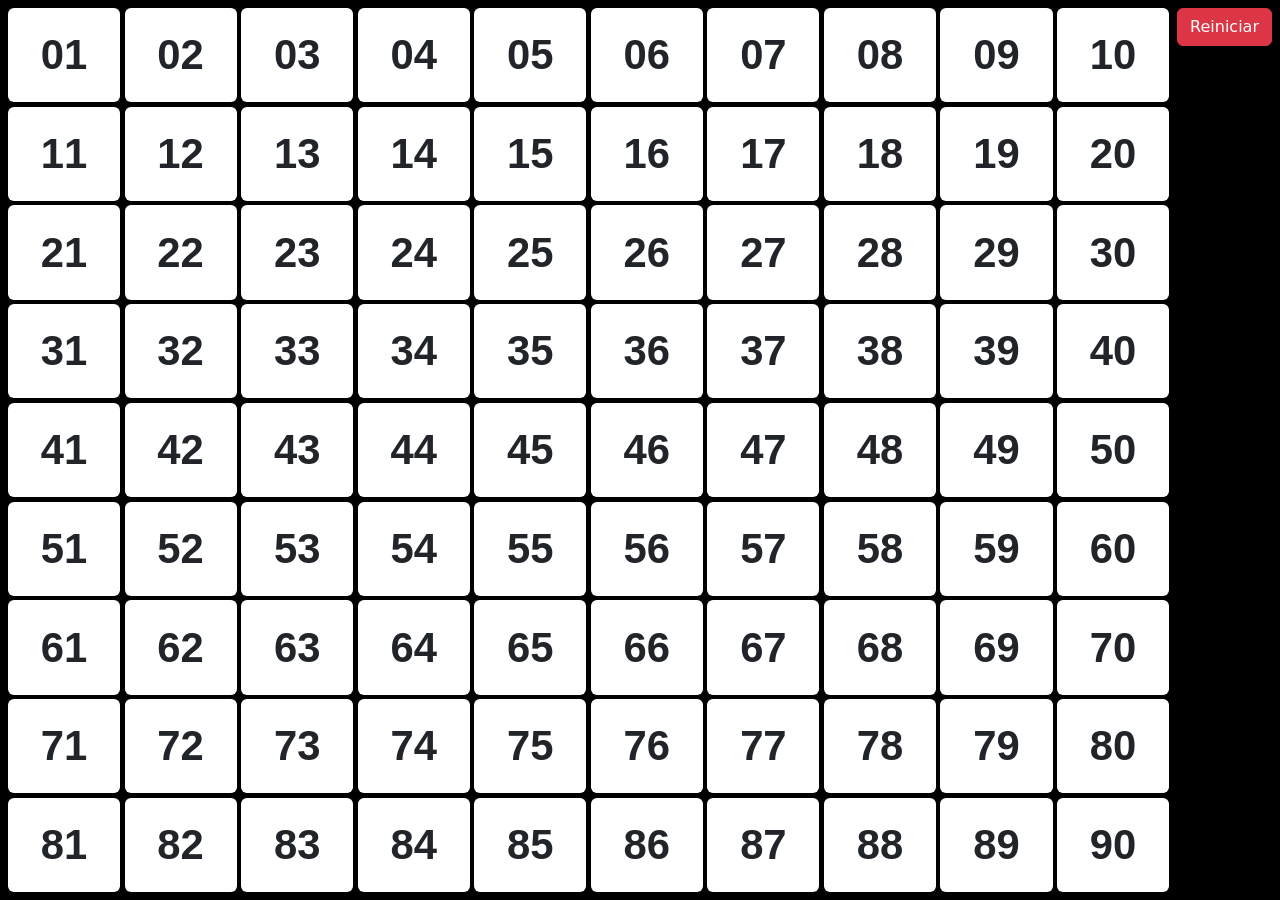
==== index.html @ 1256d3d9 "Tablero responsive a pantalla completa, Bootstrap 5 y jQuery 3, persistencia y reinicio" ====
<!DOCTYPE html>
<html lang="es">
  <head>
    <meta charset="utf-8">
    <meta http-equiv="X-UA-Compatible" content="IE=edge">
    <meta name="viewport" content="width=device-width, initial-scale=1, viewport-fit=cover">
    <title>Tablero de Lotería</title>

    <link href="css/bootstrap.min.css" rel="stylesheet">
    <link href="css/loteria.css" rel="stylesheet">
  </head>
  <body>
    <main class="pantalla">
      <section id="tablero" class="tablero" role="grid" aria-label="Tablero de lotería"></section>

      <aside class="acciones">
        <button type="button" class="btn btn-danger" id="btnReiniciar">Reiniciar</button>
      </aside>
    </main>

    <script src="js/jquery-3.7.1.min.js"></script>
    <script src="js/loteria.js"></script>
  </body>
</html>
---- css/loteria.css ----
html,
body {
    height: 100%;
    margin: 0;
    background-color: #000;
    overflow: hidden;
}

/* Pantalla completa: tablero a la izquierda y acciones en el costado */
.pantalla {
    display: flex;
    flex-direction: row;
    width: 100vw;
    height: 100vh;
    height: 100dvh;
    padding: max(8px, env(safe-area-inset-top)) max(8px, env(safe-area-inset-right))
             max(8px, env(safe-area-inset-bottom)) max(8px, env(safe-area-inset-left));
    gap: 8px;
    box-sizing: border-box;
}

/* El tablero ocupa todo el espacio disponible: 10 columnas x 9 filas */
.tablero {
    flex: 1 1 auto;
    min-width: 0;
    min-height: 0;
    display: grid;
    grid-template-columns: repeat(10, 1fr);
    grid-template-rows: repeat(9, 1fr);
    gap: clamp(2px, 0.5vmin, 6px);
    container-type: size;
}

.bolilla {
    width: 100%;
    height: 100%;
    min-width: 0;
    padding: 0;
    display: flex;
    align-items: center;
    justify-content: center;
    font-family: Arial, Helvetica, sans-serif;
    font-weight: bold;
    /* Tamaño de fuente proporcional a la celda */
    font-size: 4.5vmin;
    font-size: min(3.6cqw, 4.8cqh);
    line-height: 1;
    background-color: #fff;
    color: #212529;
    border: 0;
    border-radius: 6px;
    touch-action: manipulation;
    -webkit-tap-highlight-color: transparent;
}

.bolilla {
    --bs-btn-color: #212529;
    --bs-btn-bg: #fff;
    --bs-btn-border-color: transparent;
    --bs-btn-hover-color: #212529;
    --bs-btn-hover-bg: #fff;
    --bs-btn-hover-border-color: transparent;
    --bs-btn-active-color: #000;
    --bs-btn-active-bg: #FFD700;
    --bs-btn-active-border-color: transparent;
    --bs-btn-focus-shadow-rgb: 255, 215, 0;
}

.bolilla.bolillaSorteada,
.bolilla.bolillaSorteada:hover {
    --bs-btn-bg: #FFD700;
    --bs-btn-hover-bg: #FFD700;
    --bs-btn-color: #000;
    --bs-btn-hover-color: #000;
    background-color: #FFD700;
    color: #000;
}

.acciones {
    flex: 0 0 auto;
    display: flex;
    align-items: flex-start;
    justify-content: center;
}

/* Pantallas verticales o angostas: el botón pasa debajo del tablero */
@media (max-aspect-ratio: 1/1), (max-width: 575.98px) {
    .pantalla {
        flex-direction: column;
    }

    .acciones {
        align-items: center;
    }
}
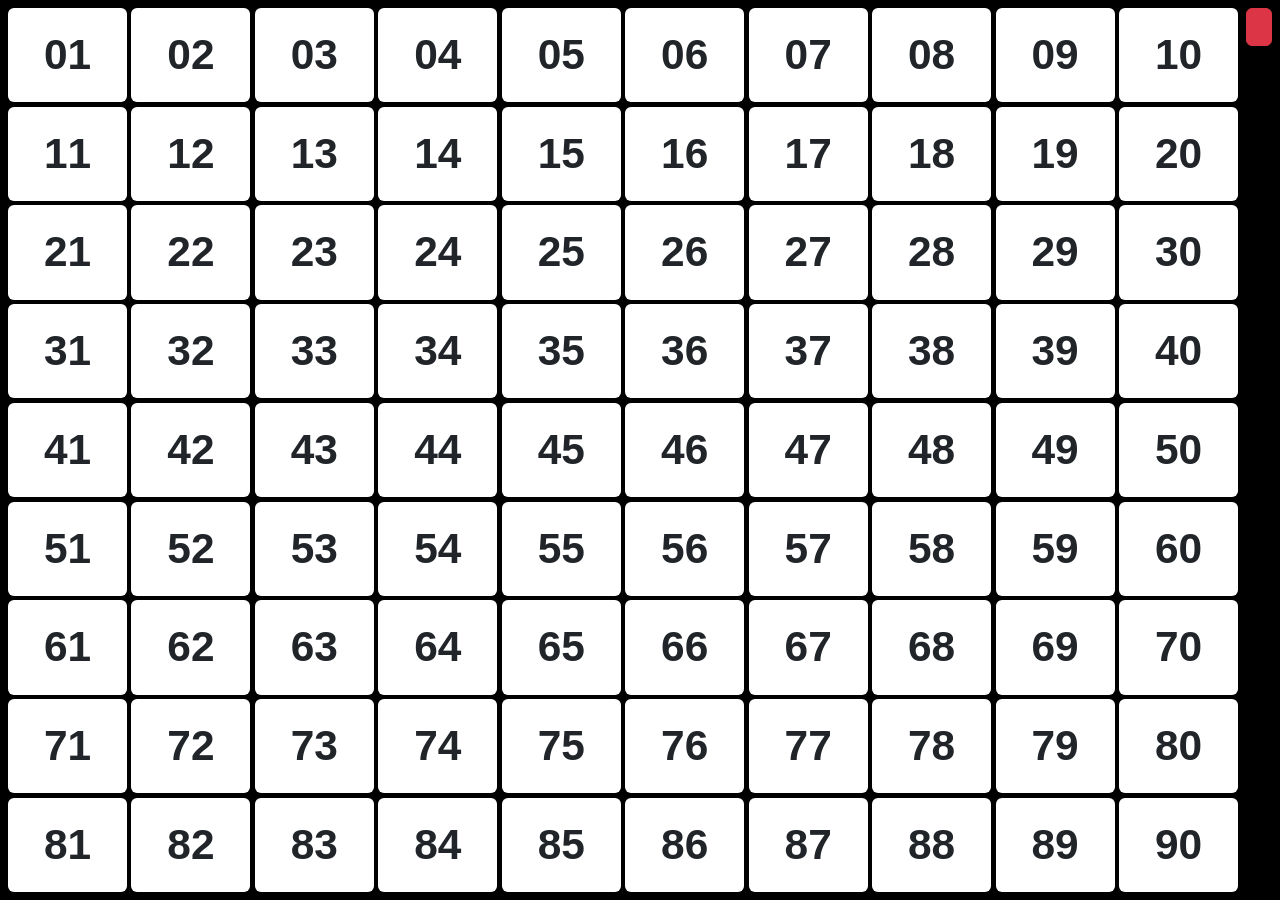
==== commit 3885167b: "Boton reiniciar con icono de recarga" ====
--- a/index.html
+++ b/index.html
@@ -14,7 +14,12 @@
       <section id="tablero" class="tablero" role="grid" aria-label="Tablero de lotería"></section>
 
       <aside class="acciones">
-        <button type="button" class="btn btn-danger" id="btnReiniciar">Reiniciar</button>
+        <button type="button" class="btn btn-danger btn-reiniciar" id="btnReiniciar" aria-label="Reiniciar tablero" title="Reiniciar tablero">
+          <svg xmlns="http://www.w3.org/2000/svg" viewBox="0 0 16 16" fill="currentColor" aria-hidden="true" focusable="false">
+            <path fill-rule="evenodd" d="M8 3a5 5 0 1 0 4.546 2.914.5.5 0 0 1 .908-.417A6 6 0 1 1 8 2z"/>
+            <path d="M8 4.466V.534a.25.25 0 0 1 .41-.192l2.36 1.966c.12.1.12.284 0 .384L8.41 4.658A.25.25 0 0 1 8 4.466"/>
+          </svg>
+        </button>
       </aside>
     </main>
 
